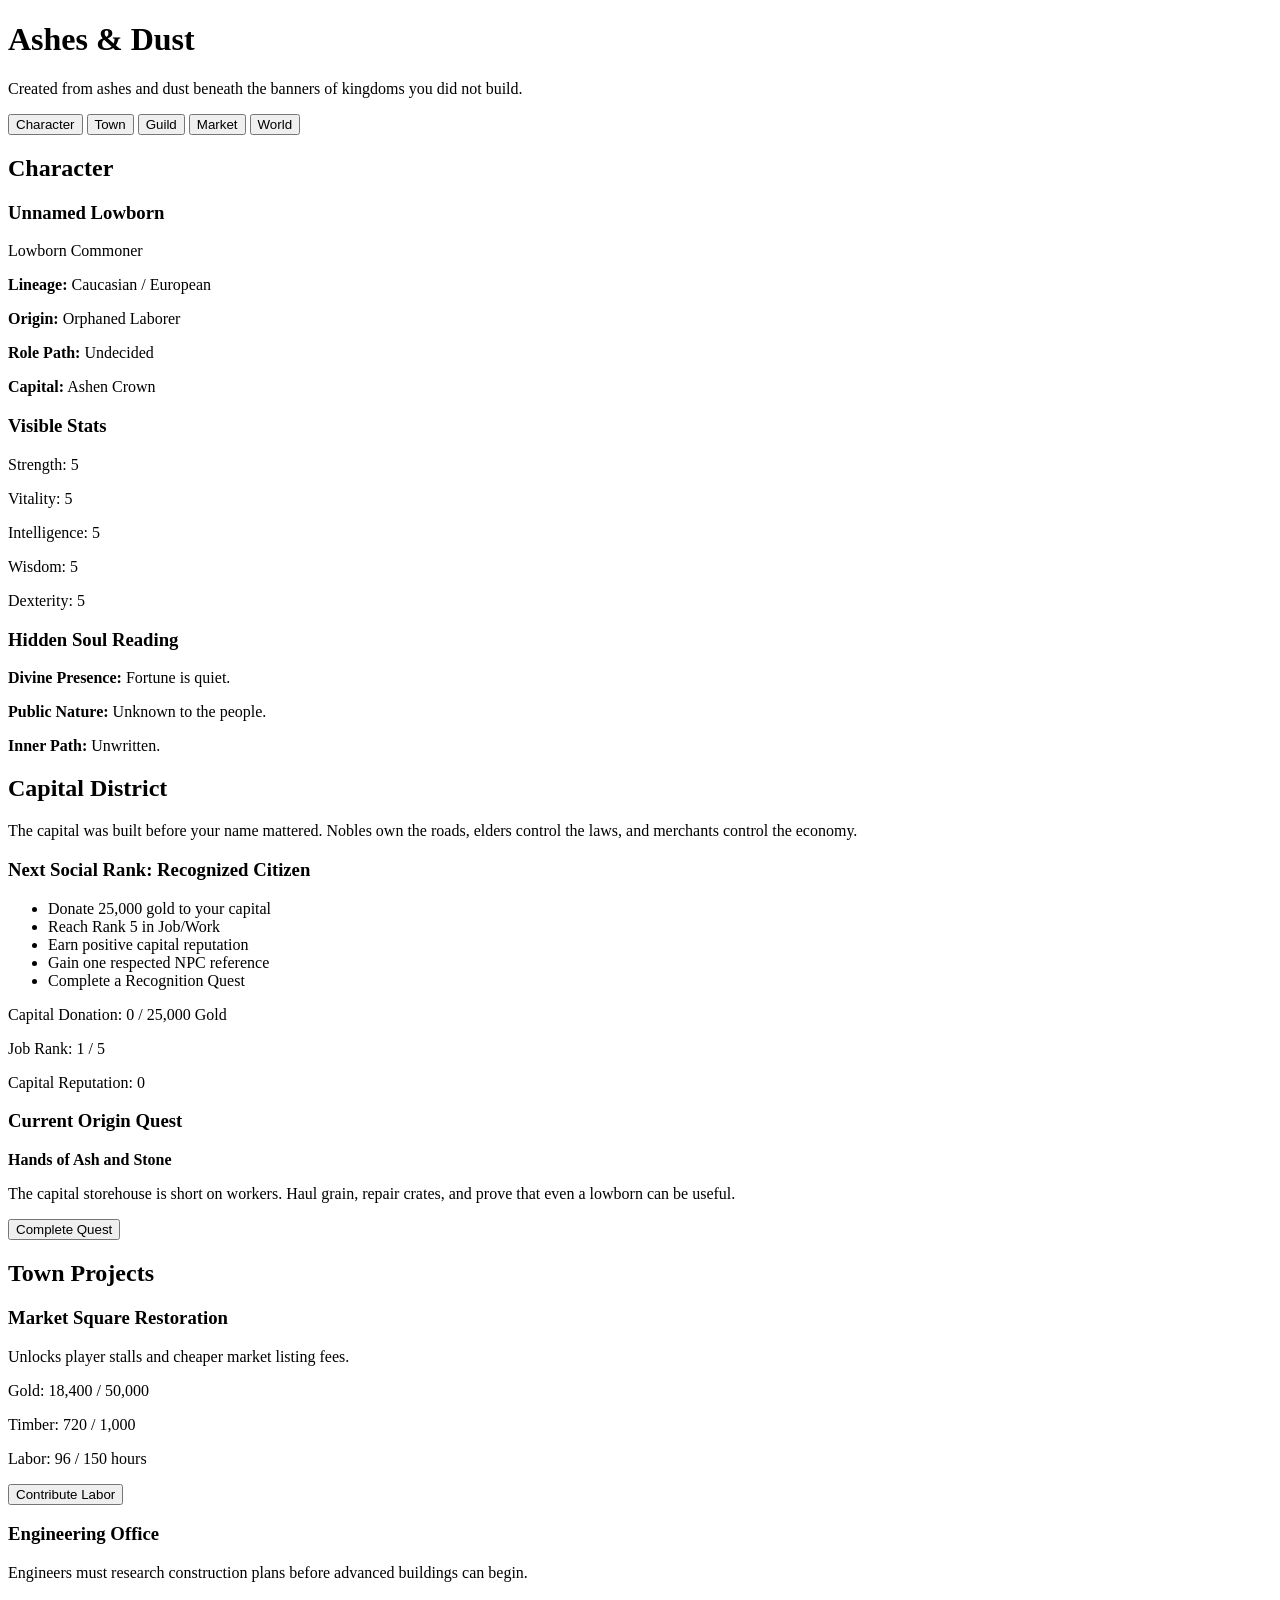
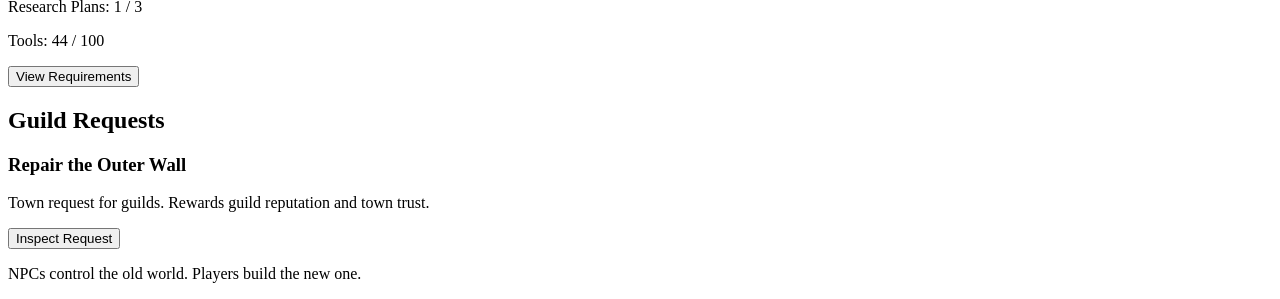
==== index.html @ 7cc159e8 "Add initial HTML structure for RPG game" ====
<!DOCTYPE html>
<html lang="en">
<head>
  <meta charset="UTF-8" />
  <meta name="viewport" content="width=device-width, initial-scale=1.0" />
  <title>Ashes & Dust RPG</title>
  <link rel="stylesheet" href="css/style.css" />
</head>
<body>
  <header class="top-bar">
    <div>
      <h1>Ashes & Dust</h1>
      <p>Created from ashes and dust beneath the banners of kingdoms you did not build.</p>
    </div>

    <nav>
      <button>Character</button>
      <button>Town</button>
      <button>Guild</button>
      <button>Market</button>
      <button>World</button>
    </nav>
  </header>

  <main class="game-layout">
    <section class="panel character-panel">
      <h2>Character</h2>

      <div class="character-name">
        <h3 id="playerName">Unnamed Lowborn</h3>
        <p id="playerTitle">Lowborn Commoner</p>
      </div>

      <div class="info-grid">
        <p><strong>Lineage:</strong> <span id="lineage">Caucasian / European</span></p>
        <p><strong>Origin:</strong> <span id="origin">Orphaned Laborer</span></p>
        <p><strong>Role Path:</strong> <span id="rolePath">Undecided</span></p>
        <p><strong>Capital:</strong> <span id="capital">Ashen Crown</span></p>
      </div>

      <h3>Visible Stats</h3>
      <div class="stats-grid">
        <p>Strength: <span id="strength">5</span></p>
        <p>Vitality: <span id="vitality">5</span></p>
        <p>Intelligence: <span id="intelligence">5</span></p>
        <p>Wisdom: <span id="wisdom">5</span></p>
        <p>Dexterity: <span id="dexterity">5</span></p>
      </div>

      <h3>Hidden Soul Reading</h3>
      <div class="soul-reading">
        <p><strong>Divine Presence:</strong> Fortune is quiet.</p>
        <p><strong>Public Nature:</strong> Unknown to the people.</p>
        <p><strong>Inner Path:</strong> Unwritten.</p>
      </div>
    </section>

    <section class="panel main-panel">
      <h2>Capital District</h2>
      <p>
        The capital was built before your name mattered. Nobles own the roads,
        elders control the laws, and merchants control the economy.
      </p>

      <div class="rank-card">
        <h3>Next Social Rank: Recognized Citizen</h3>
        <ul>
          <li>Donate 25,000 gold to your capital</li>
          <li>Reach Rank 5 in Job/Work</li>
          <li>Earn positive capital reputation</li>
          <li>Gain one respected NPC reference</li>
          <li>Complete a Recognition Quest</li>
        </ul>

        <div class="progress-box">
          <p>Capital Donation: <span id="donation">0</span> / 25,000 Gold</p>
          <p>Job Rank: <span id="jobRank">1</span> / 5</p>
          <p>Capital Reputation: <span id="capitalRep">0</span></p>
        </div>
      </div>

      <div class="quest-card">
        <h3>Current Origin Quest</h3>
        <p><strong id="questName">Hands of Ash and Stone</strong></p>
        <p>
          The capital storehouse is short on workers. Haul grain, repair crates,
          and prove that even a lowborn can be useful.
        </p>

        <button id="completeQuestBtn">Complete Quest</button>
      </div>
    </section>

    <aside class="panel side-panel">
      <h2>Town Projects</h2>

      <div class="project-card">
        <h3>Market Square Restoration</h3>
        <p>Unlocks player stalls and cheaper market listing fees.</p>
        <p>Gold: 18,400 / 50,000</p>
        <p>Timber: 720 / 1,000</p>
        <p>Labor: 96 / 150 hours</p>
        <button>Contribute Labor</button>
      </div>

      <div class="project-card">
        <h3>Engineering Office</h3>
        <p>Engineers must research construction plans before advanced buildings can begin.</p>
        <p>Research Plans: 1 / 3</p>
        <p>Tools: 44 / 100</p>
        <button>View Requirements</button>
      </div>

      <h2>Guild Requests</h2>

      <div class="request-card">
        <h3>Repair the Outer Wall</h3>
        <p>Town request for guilds. Rewards guild reputation and town trust.</p>
        <button>Inspect Request</button>
      </div>
    </aside>
  </main>

  <footer>
    <p>NPCs control the old world. Players build the new one.</p>
  </footer>

  <script src="js/app.js"></script>
</body>
</html>
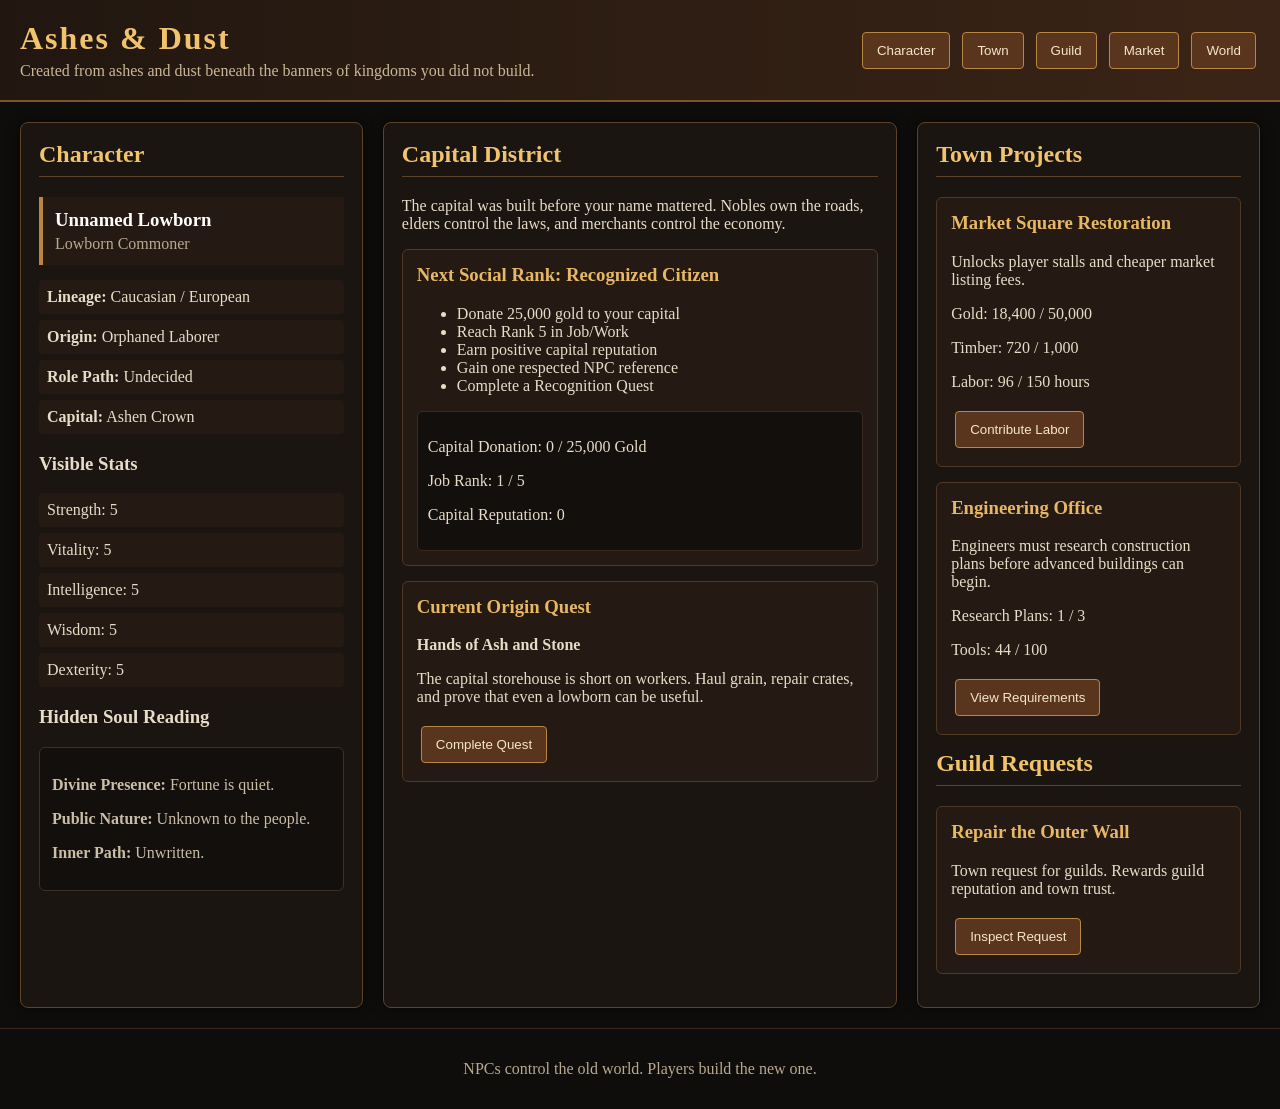
==== commit 86c5803f: "Update index.html" ====
--- a/index.html
+++ b/index.html
@@ -79,16 +79,18 @@
         </div>
       </div>
 
-      <div class="quest-card">
-        <h3>Current Origin Quest</h3>
-        <p><strong id="questName">Hands of Ash and Stone</strong></p>
-        <p>
-          The capital storehouse is short on workers. Haul grain, repair crates,
-          and prove that even a lowborn can be useful.
-        </p>
+<div class="quest-card">
+  <h3>Current Origin Quest</h3>
+  <p><strong id="questName">Hands of Ash and Stone</strong></p>
 
-        <button id="completeQuestBtn">Complete Quest</button>
-      </div>
+  <p>
+    The capital storehouse is short on workers. Haul grain, repair crates,
+    and prove that even a lowborn can be useful.
+  </p>
+
+  <button id="completeQuestBtn">Complete Quest</button>
+  <div id="gameMessage" class="game-message hidden"></div>
+</div>
     </section>
 
     <aside class="panel side-panel">
--- a/css/style.css
+++ b/css/style.css
@@ -0,0 +1,153 @@
+* {
+  box-sizing: border-box;
+}
+
+body {
+  margin: 0;
+  font-family: Georgia, "Times New Roman", serif;
+  background: #0f0d0b;
+  color: #e8dcc8;
+}
+
+.top-bar {
+  background: linear-gradient(90deg, #211710, #3a2416);
+  border-bottom: 2px solid #7a5530;
+  padding: 20px;
+  display: flex;
+  justify-content: space-between;
+  gap: 20px;
+  align-items: center;
+}
+
+.top-bar h1 {
+  margin: 0;
+  color: #f1c36d;
+  letter-spacing: 2px;
+}
+
+.top-bar p {
+  margin: 5px 0 0;
+  color: #c9b797;
+}
+
+nav button,
+button {
+  background: #5a351e;
+  color: #f5e6c8;
+  border: 1px solid #b88746;
+  padding: 10px 14px;
+  margin: 4px;
+  cursor: pointer;
+  border-radius: 4px;
+}
+
+nav button:hover,
+button:hover {
+  background: #7a4727;
+}
+
+.game-layout {
+  display: grid;
+  grid-template-columns: 1fr 1.5fr 1fr;
+  gap: 20px;
+  padding: 20px;
+}
+
+.panel {
+  background: #1a1511;
+  border: 1px solid #5c4329;
+  border-radius: 8px;
+  padding: 18px;
+  box-shadow: 0 0 12px rgba(0, 0, 0, 0.6);
+}
+
+.panel h2 {
+  color: #f1c36d;
+  border-bottom: 1px solid #5c4329;
+  padding-bottom: 8px;
+  margin-top: 0;
+}
+
+.character-name {
+  background: #241a13;
+  padding: 12px;
+  border-left: 4px solid #b88746;
+  margin-bottom: 15px;
+}
+
+.character-name h3 {
+  margin: 0;
+  color: #ffffff;
+}
+
+.character-name p {
+  margin: 4px 0 0;
+  color: #b9a98f;
+}
+
+.info-grid,
+.stats-grid {
+  display: grid;
+  grid-template-columns: 1fr;
+  gap: 6px;
+}
+
+.stats-grid p,
+.info-grid p {
+  background: #241a13;
+  padding: 8px;
+  border-radius: 4px;
+  margin: 0;
+}
+
+.soul-reading {
+  background: #120f0d;
+  border: 1px solid #3e3024;
+  padding: 12px;
+  border-radius: 6px;
+  color: #cbbda7;
+}
+
+.rank-card,
+.quest-card,
+.project-card,
+.request-card {
+  background: #241a13;
+  border: 1px solid #4f3824;
+  padding: 14px;
+  margin-bottom: 15px;
+  border-radius: 6px;
+}
+
+.rank-card h3,
+.quest-card h3,
+.project-card h3,
+.request-card h3 {
+  color: #e6b764;
+  margin-top: 0;
+}
+
+.progress-box {
+  background: #120f0d;
+  padding: 10px;
+  border-radius: 5px;
+  border: 1px solid #3a2a1e;
+}
+
+footer {
+  text-align: center;
+  padding: 15px;
+  color: #b9a98f;
+  border-top: 1px solid #3a2a1e;
+}
+
+@media (max-width: 1000px) {
+  .game-layout {
+    grid-template-columns: 1fr;
+  }
+
+  .top-bar {
+    flex-direction: column;
+    align-items: flex-start;
+  }
+}
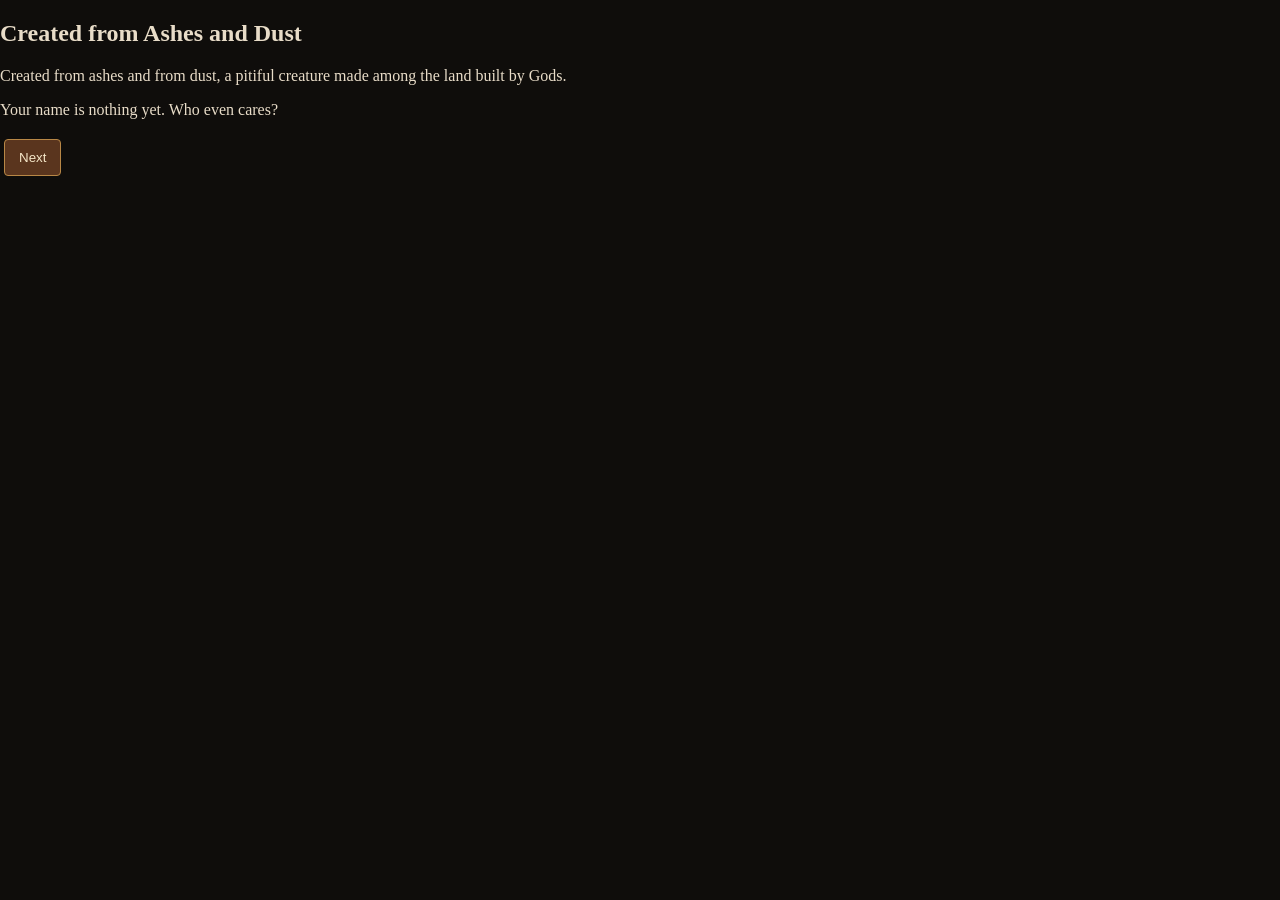
==== commit 71c189cc: "Update title and restructure character creation page" ====
--- a/index.html
+++ b/index.html
@@ -3,129 +3,31 @@
 <head>
   <meta charset="UTF-8" />
   <meta name="viewport" content="width=device-width, initial-scale=1.0" />
-  <title>Ashes & Dust RPG</title>
+  <title>Ashes & Dust - Character Creation</title>
   <link rel="stylesheet" href="css/style.css" />
 </head>
 <body>
-  <header class="top-bar">
-    <div>
-      <h1>Ashes & Dust</h1>
-      <p>Created from ashes and dust beneath the banners of kingdoms you did not build.</p>
-    </div>
+  <main class="creation-page">
+    <section class="creation-card">
+      <h1 id="screenTitle">Created from Ashes and Dust</h1>
 
-    <nav>
-      <button>Character</button>
-      <button>Town</button>
-      <button>Guild</button>
-      <button>Market</button>
-      <button>World</button>
-    </nav>
-  </header>
-
-  <main class="game-layout">
-    <section class="panel character-panel">
-      <h2>Character</h2>
-
-      <div class="character-name">
-        <h3 id="playerName">Unnamed Lowborn</h3>
-        <p id="playerTitle">Lowborn Commoner</p>
+      <div id="storyText" class="story-text">
+        <p>
+          Created from ashes and from dust, a pitiful creature made among the land built by Gods.
+        </p>
+        <p>
+          Your name is nothing yet. Who even cares?
+        </p>
       </div>
 
-      <div class="info-grid">
-        <p><strong>Lineage:</strong> <span id="lineage">Caucasian / European</span></p>
-        <p><strong>Origin:</strong> <span id="origin">Orphaned Laborer</span></p>
-        <p><strong>Role Path:</strong> <span id="rolePath">Undecided</span></p>
-        <p><strong>Capital:</strong> <span id="capital">Ashen Crown</span></p>
-      </div>
+      <div id="creationForm" class="creation-form hidden"></div>
 
-      <h3>Visible Stats</h3>
-      <div class="stats-grid">
-        <p>Strength: <span id="strength">5</span></p>
-        <p>Vitality: <span id="vitality">5</span></p>
-        <p>Intelligence: <span id="intelligence">5</span></p>
-        <p>Wisdom: <span id="wisdom">5</span></p>
-        <p>Dexterity: <span id="dexterity">5</span></p>
-      </div>
-
-      <h3>Hidden Soul Reading</h3>
-      <div class="soul-reading">
-        <p><strong>Divine Presence:</strong> Fortune is quiet.</p>
-        <p><strong>Public Nature:</strong> Unknown to the people.</p>
-        <p><strong>Inner Path:</strong> Unwritten.</p>
+      <div class="button-row">
+        <button id="backBtn" class="hidden">Back</button>
+        <button id="nextBtn">Next</button>
       </div>
     </section>
-
-    <section class="panel main-panel">
-      <h2>Capital District</h2>
-      <p>
-        The capital was built before your name mattered. Nobles own the roads,
-        elders control the laws, and merchants control the economy.
-      </p>
-
-      <div class="rank-card">
-        <h3>Next Social Rank: Recognized Citizen</h3>
-        <ul>
-          <li>Donate 25,000 gold to your capital</li>
-          <li>Reach Rank 5 in Job/Work</li>
-          <li>Earn positive capital reputation</li>
-          <li>Gain one respected NPC reference</li>
-          <li>Complete a Recognition Quest</li>
-        </ul>
-
-        <div class="progress-box">
-          <p>Capital Donation: <span id="donation">0</span> / 25,000 Gold</p>
-          <p>Job Rank: <span id="jobRank">1</span> / 5</p>
-          <p>Capital Reputation: <span id="capitalRep">0</span></p>
-        </div>
-      </div>
-
-<div class="quest-card">
-  <h3>Current Origin Quest</h3>
-  <p><strong id="questName">Hands of Ash and Stone</strong></p>
-
-  <p>
-    The capital storehouse is short on workers. Haul grain, repair crates,
-    and prove that even a lowborn can be useful.
-  </p>
-
-  <button id="completeQuestBtn">Complete Quest</button>
-  <div id="gameMessage" class="game-message hidden"></div>
-</div>
-    </section>
-
-    <aside class="panel side-panel">
-      <h2>Town Projects</h2>
-
-      <div class="project-card">
-        <h3>Market Square Restoration</h3>
-        <p>Unlocks player stalls and cheaper market listing fees.</p>
-        <p>Gold: 18,400 / 50,000</p>
-        <p>Timber: 720 / 1,000</p>
-        <p>Labor: 96 / 150 hours</p>
-        <button>Contribute Labor</button>
-      </div>
-
-      <div class="project-card">
-        <h3>Engineering Office</h3>
-        <p>Engineers must research construction plans before advanced buildings can begin.</p>
-        <p>Research Plans: 1 / 3</p>
-        <p>Tools: 44 / 100</p>
-        <button>View Requirements</button>
-      </div>
-
-      <h2>Guild Requests</h2>
-
-      <div class="request-card">
-        <h3>Repair the Outer Wall</h3>
-        <p>Town request for guilds. Rewards guild reputation and town trust.</p>
-        <button>Inspect Request</button>
-      </div>
-    </aside>
   </main>
-
-  <footer>
-    <p>NPCs control the old world. Players build the new one.</p>
-  </footer>
 
   <script src="js/app.js"></script>
 </body>
--- a/css/style.css
+++ b/css/style.css
@@ -151,3 +151,15 @@
     align-items: flex-start;
   }
 }
+.game-message {
+  background: #120f0d;
+  border: 1px solid #b88746;
+  color: #f5e6c8;
+  padding: 12px;
+  margin-top: 12px;
+  border-radius: 6px;
+}
+
+.hidden {
+  display: none;
+}
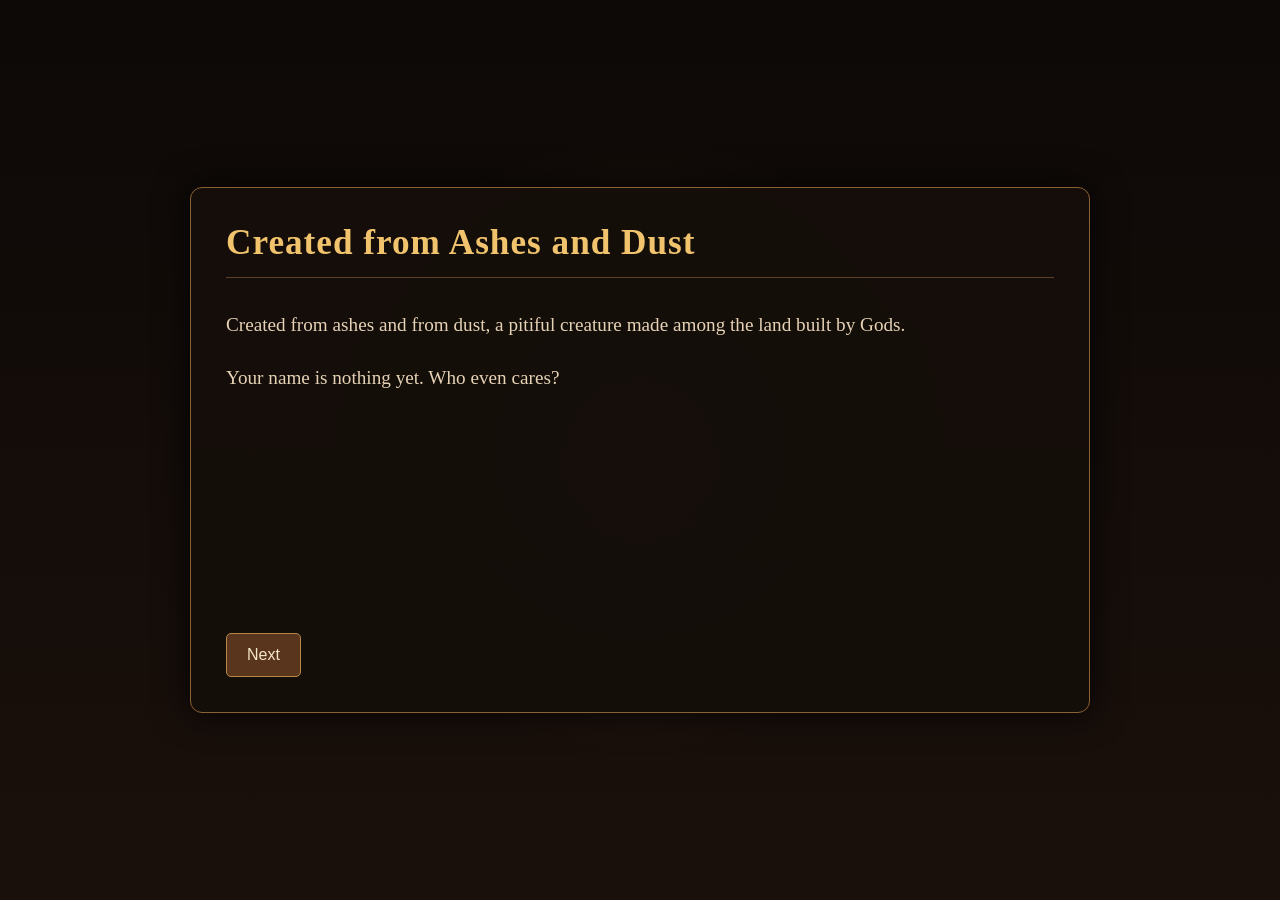
==== commit 9f2c2233: "Update body tag and add background divs" ====
--- a/index.html
+++ b/index.html
@@ -6,7 +6,11 @@
   <title>Ashes & Dust - Character Creation</title>
   <link rel="stylesheet" href="css/style.css" />
 </head>
-<body>
+<body class="creation-theme step-0">
+  <div class="bg-dragon-overlay"></div>
+  <div class="bg-gold-eyes"></div>
+  <div class="bg-vignette"></div>
+
   <main class="creation-page">
     <section class="creation-card">
       <h1 id="screenTitle">Created from Ashes and Dust</h1>
--- a/css/style.css
+++ b/css/style.css
@@ -5,10 +5,144 @@
 body {
   margin: 0;
   font-family: Georgia, "Times New Roman", serif;
-  background: #0f0d0b;
-  color: #e8dcc8;
-}
-
+  background:
+    radial-gradient(circle at center, rgba(120, 72, 35, 0.25), transparent 40%),
+    linear-gradient(180deg, #0d0907, #1a100b);
+  color: #eadcc4;
+  min-height: 100vh;
+}
+
+.creation-page {
+  min-height: 100vh;
+  display: flex;
+  align-items: center;
+  justify-content: center;
+  padding: 30px;
+}
+
+.creation-card {
+  width: 100%;
+  max-width: 900px;
+  min-height: 520px;
+  background: rgba(20, 14, 10, 0.96);
+  border: 1px solid #8a6035;
+  border-radius: 12px;
+  padding: 35px;
+  box-shadow: 0 0 35px rgba(0, 0, 0, 0.8);
+}
+
+.creation-card h1 {
+  margin-top: 0;
+  color: #f1c36d;
+  font-size: 2.2rem;
+  letter-spacing: 1px;
+  border-bottom: 1px solid #5c4329;
+  padding-bottom: 14px;
+}
+
+.story-text {
+  font-size: 1.2rem;
+  line-height: 1.8;
+  color: #e6d2b5;
+  min-height: 300px;
+}
+
+.story-text p {
+  margin-bottom: 18px;
+}
+
+.creation-form {
+  min-height: 300px;
+}
+
+.form-group {
+  margin-bottom: 18px;
+}
+
+.form-group label {
+  display: block;
+  color: #f1c36d;
+  margin-bottom: 6px;
+  font-weight: bold;
+}
+
+input,
+select {
+  width: 100%;
+  padding: 12px;
+  background: #120e0b;
+  color: #f5e6c8;
+  border: 1px solid #7a5530;
+  border-radius: 5px;
+  font-size: 1rem;
+}
+
+.choice-grid {
+  display: grid;
+  grid-template-columns: repeat(auto-fit, minmax(160px, 1fr));
+  gap: 12px;
+}
+
+.choice-card {
+  background: #241a13;
+  border: 1px solid #5c4329;
+  padding: 14px;
+  border-radius: 8px;
+  cursor: pointer;
+}
+
+.choice-card:hover {
+  border-color: #f1c36d;
+  background: #302116;
+}
+
+.choice-card.selected {
+  border-color: #f1c36d;
+  background: #3a2617;
+}
+
+.choice-card h3 {
+  margin: 0 0 8px;
+  color: #f1c36d;
+}
+
+.choice-card p {
+  margin: 0;
+  color: #c9b797;
+  font-size: 0.95rem;
+}
+
+.button-row {
+  display: flex;
+  justify-content: space-between;
+  margin-top: 25px;
+}
+
+button {
+  background: #5a351e;
+  color: #f5e6c8;
+  border: 1px solid #b88746;
+  padding: 12px 20px;
+  cursor: pointer;
+  border-radius: 5px;
+  font-size: 1rem;
+}
+
+button:hover {
+  background: #7a4727;
+}
+
+.hidden {
+  display: none;
+}
+
+.summary-box {
+  background: #120e0b;
+  border: 1px solid #5c4329;
+  padding: 18px;
+  border-radius: 8px;
+  line-height: 1.7;
+}
 .top-bar {
   background: linear-gradient(90deg, #211710, #3a2416);
   border-bottom: 2px solid #7a5530;
@@ -30,8 +164,7 @@
   color: #c9b797;
 }
 
-nav button,
-button {
+nav button {
   background: #5a351e;
   color: #f5e6c8;
   border: 1px solid #b88746;
@@ -41,11 +174,6 @@
   border-radius: 4px;
 }
 
-nav button:hover,
-button:hover {
-  background: #7a4727;
-}
-
 .game-layout {
   display: grid;
   grid-template-columns: 1fr 1.5fr 1fr;
@@ -98,14 +226,6 @@
   padding: 8px;
   border-radius: 4px;
   margin: 0;
-}
-
-.soul-reading {
-  background: #120f0d;
-  border: 1px solid #3e3024;
-  padding: 12px;
-  border-radius: 6px;
-  color: #cbbda7;
 }
 
 .rank-card,
@@ -127,20 +247,6 @@
   margin-top: 0;
 }
 
-.progress-box {
-  background: #120f0d;
-  padding: 10px;
-  border-radius: 5px;
-  border: 1px solid #3a2a1e;
-}
-
-footer {
-  text-align: center;
-  padding: 15px;
-  color: #b9a98f;
-  border-top: 1px solid #3a2a1e;
-}
-
 @media (max-width: 1000px) {
   .game-layout {
     grid-template-columns: 1fr;
@@ -151,15 +257,122 @@
     align-items: flex-start;
   }
 }
-.game-message {
-  background: #120f0d;
-  border: 1px solid #b88746;
-  color: #f5e6c8;
+.danger-card {
+  background: #241111;
+  border: 1px solid #8a2f2f;
+  padding: 14px;
+  margin-bottom: 15px;
+  border-radius: 6px;
+}
+
+.danger-card h3 {
+  color: #ff8b8b;
+  margin-top: 0;
+}
+
+.danger-button {
+  background: #6b1f1f;
+  border: 1px solid #d15a5a;
+  color: #ffe5e5;
+  margin-top: 12px;
+}
+
+.danger-button:hover {
+  background: #8a2a2a;
+}
+
+.danger-button:disabled {
+  opacity: 0.45;
+  cursor: not-allowed;
+  background: #2b1a1a;
+  border-color: #5a3333;
+}
+.journal-layout {
+  display: grid;
+  grid-template-columns: 1fr 1.5fr;
+  gap: 20px;
+  padding: 20px;
+}
+
+.journal-list-panel h2 {
+  margin-top: 20px;
+}
+
+.journal-list-panel h2:first-child {
+  margin-top: 0;
+}
+
+.quest-list {
+  display: grid;
+  gap: 10px;
+  margin-bottom: 20px;
+}
+
+.journal-quest-card {
+  background: #241a13;
+  border: 1px solid #5c4329;
   padding: 12px;
-  margin-top: 12px;
   border-radius: 6px;
-}
-
-.hidden {
-  display: none;
-}
+  cursor: pointer;
+}
+
+.journal-quest-card:hover {
+  border-color: #f1c36d;
+  background: #302116;
+}
+
+.journal-quest-card.active {
+  border-left: 4px solid #e6b764;
+}
+
+.journal-quest-card.completed {
+  border-left: 4px solid #6fbf73;
+  opacity: 0.9;
+}
+
+.journal-quest-card h3 {
+  margin: 0 0 6px;
+  color: #f1c36d;
+}
+
+.journal-quest-card p {
+  margin: 0;
+  color: #c9b797;
+}
+
+.quest-detail-box {
+  background: #120e0b;
+  border: 1px solid #5c4329;
+  padding: 18px;
+  border-radius: 8px;
+  line-height: 1.7;
+}
+
+.quest-detail-box h3 {
+  color: #f1c36d;
+  margin-top: 0;
+}
+
+.quest-status-active {
+  color: #e6b764;
+  font-weight: bold;
+}
+
+.quest-status-completed {
+  color: #6fbf73;
+  font-weight: bold;
+}
+
+.objective-box {
+  background: #241a13;
+  border-left: 4px solid #b88746;
+  padding: 12px;
+  margin: 12px 0;
+  border-radius: 4px;
+}
+
+@media (max-width: 900px) {
+  .journal-layout {
+    grid-template-columns: 1fr;
+  }
+}
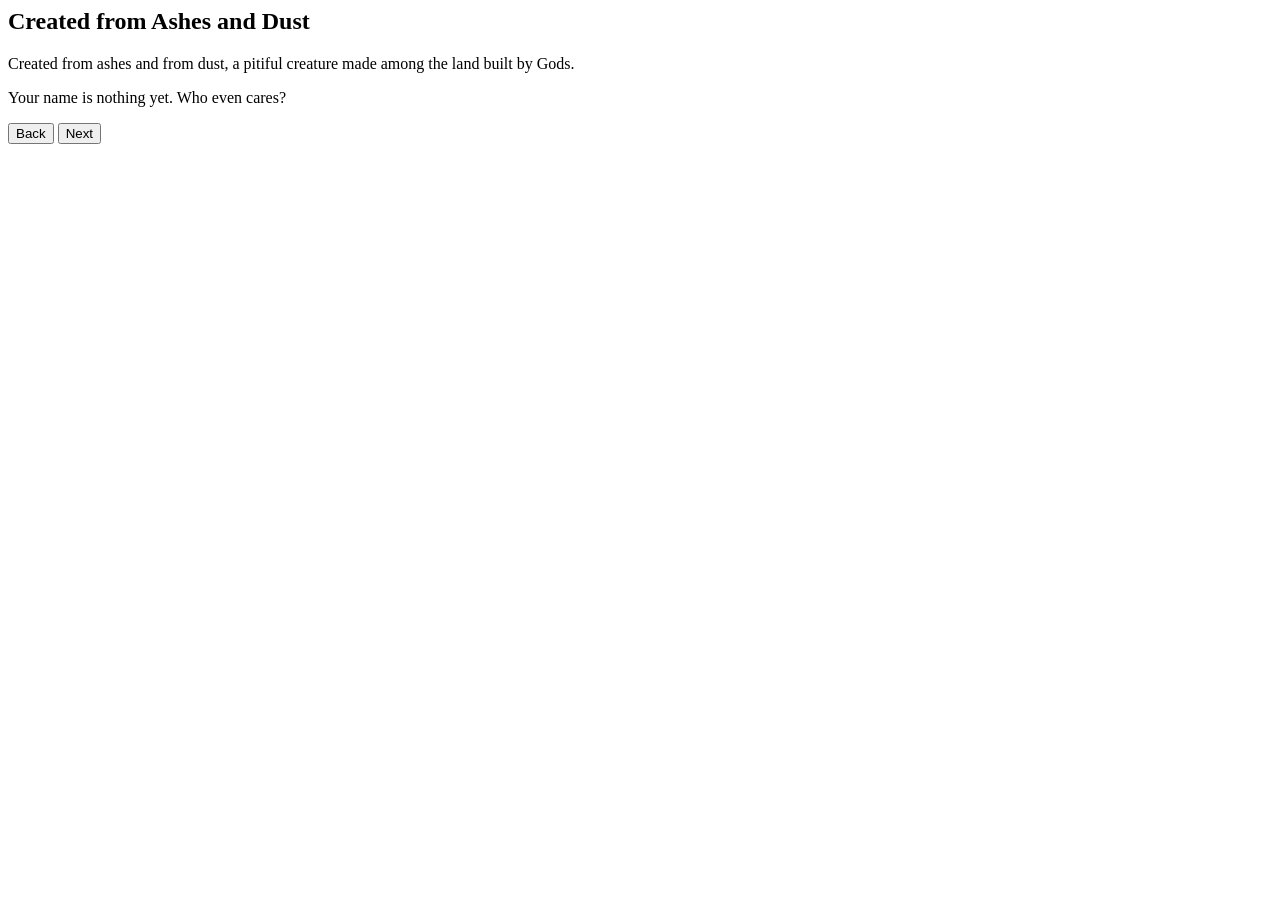
==== commit f54e9255: "Refactor character creation page structure" ====
--- a/index.html
+++ b/index.html
@@ -1,38 +1,52 @@
-<!DOCTYPE html>
-<html lang="en">
-<head>
-  <meta charset="UTF-8" />
-  <meta name="viewport" content="width=device-width, initial-scale=1.0" />
-  <title>Ashes & Dust - Character Creation</title>
-  <link rel="stylesheet" href="css/style.css" />
-</head>
 <body class="creation-theme step-0">
+  <!-- =========================
+       FULL PAGE BACKGROUND LAYERS
+       These layers create the dark dragon atmosphere behind the character creation card.
+       ========================= -->
   <div class="bg-dragon-overlay"></div>
   <div class="bg-gold-eyes"></div>
   <div class="bg-vignette"></div>
 
+  <!-- =========================
+       CHARACTER CREATION PAGE
+       This is the main opening screen where slides, forms, and choices appear.
+       ========================= -->
   <main class="creation-page">
     <section class="creation-card">
-      <h1 id="screenTitle">Created from Ashes and Dust</h1>
+      <!-- =========================
+           ORNATE CARD FRAME IMAGE
+           This is the fixed golden dragon card artwork.
+           It stays visible for every character creation slide.
+           File used: creation-card-frame.png
+           ========================= -->
+      <div class="creation-card-frame" aria-hidden="true"></div>
 
-      <div id="storyText" class="story-text">
-        <p>
-          Created from ashes and from dust, a pitiful creature made among the land built by Gods.
-        </p>
-        <p>
-          Your name is nothing yet. Who even cares?
-        </p>
-      </div>
+      <!-- =========================
+           CARD CONTENT LAYER
+           All changing story text, forms, choices, and buttons go inside here.
+           The image frame stays the same; only this content changes.
+           ========================= -->
+      <div class="creation-card-content">
+        <h1 id="screenTitle">Created from Ashes and Dust</h1>
 
-      <div id="creationForm" class="creation-form hidden"></div>
+        <div id="storyText" class="story-text">
+          <p>
+            Created from ashes and from dust, a pitiful creature made among the land built by Gods.
+          </p>
+          <p>
+            Your name is nothing yet. Who even cares?
+          </p>
+        </div>
 
-      <div class="button-row">
-        <button id="backBtn" class="hidden">Back</button>
-        <button id="nextBtn">Next</button>
+        <div id="creationForm" class="creation-form hidden"></div>
+
+        <div class="button-row">
+          <button id="backBtn" class="hidden">Back</button>
+          <button id="nextBtn">Next</button>
+        </div>
       </div>
     </section>
   </main>
 
   <script src="js/app.js"></script>
 </body>
-</html>
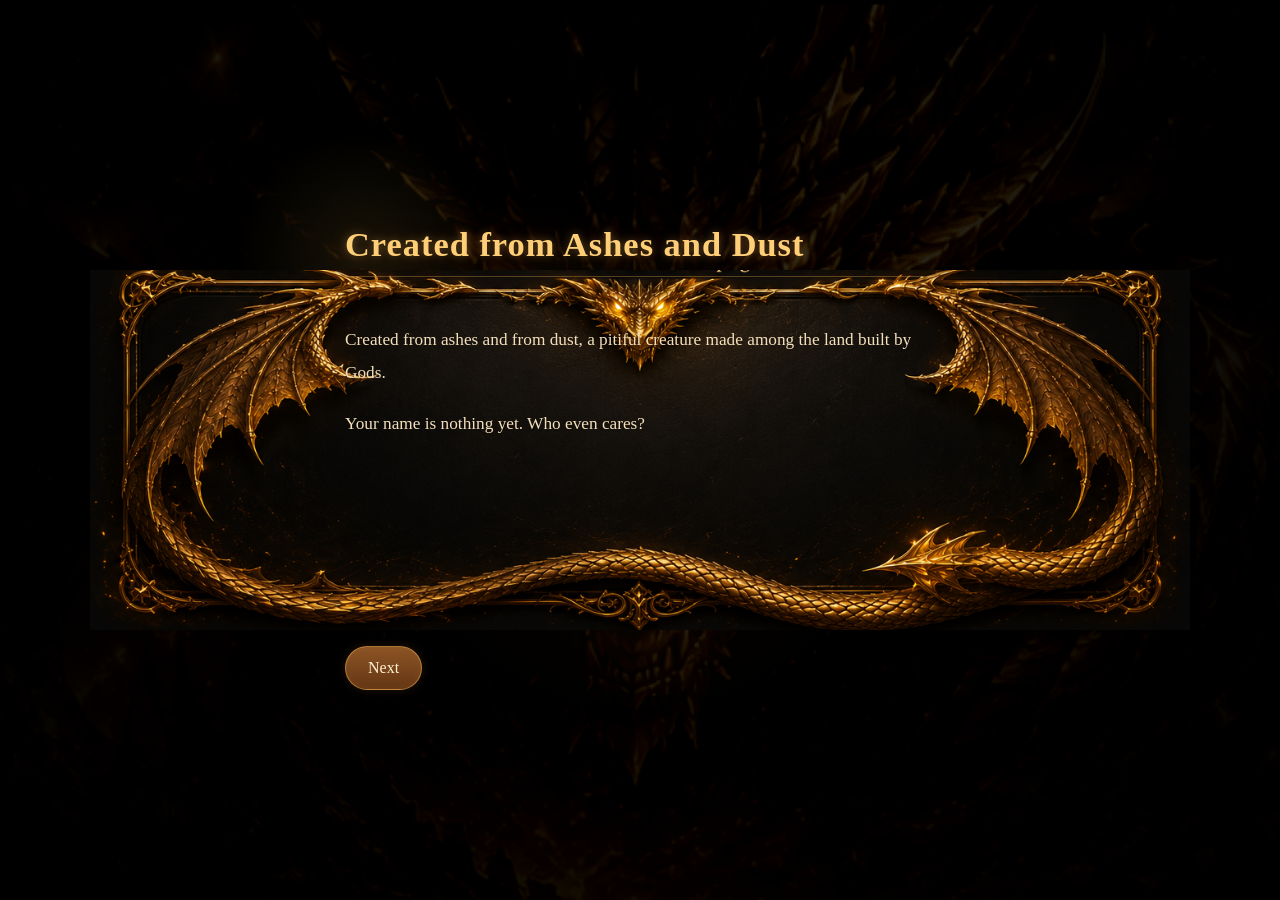
==== commit 0944a9e0: "Update index.html with character creation setup" ====
--- a/index.html
+++ b/index.html
@@ -1,7 +1,30 @@
+<!DOCTYPE html>
+<html lang="en">
+<head>
+  <!-- =========================
+       BASIC PAGE SETUP
+       Required for the browser to understand the page correctly.
+       ========================= -->
+  <meta charset="UTF-8" />
+  <meta name="viewport" content="width=device-width, initial-scale=1.0" />
+
+  <title>Ashes & Dust - Character Creation</title>
+
+  <!-- =========================
+       MAIN STYLESHEET
+       This is what loads your dragon background, ornate card frame,
+       buttons, layout, colors, and hidden class.
+
+       If this line is missing, the page becomes plain white.
+       ========================= -->
+  <link rel="stylesheet" href="css/style.css" />
+</head>
+
 <body class="creation-theme step-0">
   <!-- =========================
        FULL PAGE BACKGROUND LAYERS
        These layers create the dark dragon atmosphere behind the character creation card.
+       Controlled by css/style.css.
        ========================= -->
   <div class="bg-dragon-overlay"></div>
   <div class="bg-gold-eyes"></div>
@@ -17,7 +40,9 @@
            ORNATE CARD FRAME IMAGE
            This is the fixed golden dragon card artwork.
            It stays visible for every character creation slide.
-           File used: creation-card-frame.png
+
+           Required file in project root:
+           creation-card-frame.png
            ========================= -->
       <div class="creation-card-frame" aria-hidden="true"></div>
 
@@ -48,5 +73,11 @@
     </section>
   </main>
 
+  <!-- =========================
+       CHARACTER CREATION JAVASCRIPT
+       This controls the Next/Back buttons, character choices,
+       localStorage save, and redirect to home.html.
+       ========================= -->
   <script src="js/app.js"></script>
 </body>
+</html>
--- a/css/style.css
+++ b/css/style.css
@@ -0,0 +1,877 @@
+/* ============================================================
+   SHADOW DISTRICT RPG - MAIN STYLE SHEET
+   ============================================================
+
+   IMPORTANT IMAGE FILES USED BY CHARACTER CREATION:
+
+   1. dragon-background-wide.png
+      - Goes in the ROOT of the project
+      - Used as the full-page background for character creation
+
+   2. creation-card-frame.png
+      - Goes in the ROOT of the project
+      - Used as the ornate golden dragon character creation card
+
+   Folder path reminder:
+   style.css is inside the css folder.
+   That is why image paths use ../ to move up to the root folder.
+
+   Example:
+   css/style.css
+   ../dragon-background-wide.png
+
+   ============================================================ */
+
+
+/* ============================================================
+   GLOBAL RESET / BASE STYLES
+   These affect every page: index, home, journal, settings, etc.
+   ============================================================ */
+
+* {
+  box-sizing: border-box;
+}
+
+html {
+  min-height: 100%;
+}
+
+body {
+  margin: 0;
+  min-height: 100vh;
+  font-family: Georgia, "Times New Roman", serif;
+  color: #f7e8c5;
+  background: #070302;
+}
+
+button,
+input,
+select {
+  font-family: inherit;
+}
+
+.hidden {
+  display: none;
+}
+
+
+/* ============================================================
+   CHARACTER CREATION PAGE THEME
+   This section controls index.html only when body has:
+   class="creation-theme step-0"
+   ============================================================ */
+
+.creation-theme {
+  min-height: 100vh;
+  overflow-x: hidden;
+  position: relative;
+  background:
+    radial-gradient(circle at center, rgba(255, 183, 72, 0.08), transparent 32%),
+    linear-gradient(180deg, #020101 0%, #090402 45%, #120704 100%);
+}
+
+
+/* ============================================================
+   PAGE DRAGON BACKGROUND
+   This controls the full-screen dragon artwork behind the card.
+
+   File used:
+   dragon-background-wide.png
+
+   File location:
+   ROOT of the project
+
+   CSS path:
+   ../dragon-background-wide.png
+   ============================================================ */
+
+.bg-dragon-overlay {
+  position: fixed;
+  inset: 0;
+  z-index: 0;
+  background:
+    linear-gradient(
+      rgba(0, 0, 0, 0.28),
+      rgba(0, 0, 0, 0.62)
+    ),
+    url("../dragon-background-wide.png") center center / cover no-repeat;
+  opacity: 0.96;
+  filter: brightness(0.7) contrast(1.18) saturate(1.06);
+  transition: opacity 0.8s ease, filter 0.8s ease, transform 0.8s ease;
+}
+
+
+/* ============================================================
+   GOLDEN ATMOSPHERE GLOW
+   This adds warm golden light over the dragon background.
+   It is not an image. It is pure CSS lighting.
+   ============================================================ */
+
+.bg-gold-eyes {
+  position: fixed;
+  inset: 0;
+  z-index: 1;
+  pointer-events: none;
+  background:
+    radial-gradient(circle at 28% 28%, rgba(255, 206, 80, 0.18), transparent 11%),
+    radial-gradient(circle at 38% 42%, rgba(255, 166, 38, 0.08), transparent 20%),
+    radial-gradient(circle at center, rgba(255, 195, 81, 0.06), transparent 34%);
+  mix-blend-mode: screen;
+  animation: goldenBreath 4.5s ease-in-out infinite;
+}
+
+
+/* ============================================================
+   DARK VIGNETTE
+   This darkens the screen edges so the card stays readable.
+   ============================================================ */
+
+.bg-vignette {
+  position: fixed;
+  inset: 0;
+  z-index: 2;
+  pointer-events: none;
+  background:
+    radial-gradient(circle at center, rgba(0, 0, 0, 0.2) 0%, rgba(0, 0, 0, 0.38) 34%, rgba(0, 0, 0, 0.66) 72%, rgba(0, 0, 0, 0.92) 100%),
+    linear-gradient(90deg, rgba(0, 0, 0, 0.35), transparent 24%, transparent 76%, rgba(0, 0, 0, 0.35));
+}
+
+
+/* ============================================================
+   GOLDEN BREATH ANIMATION
+   This makes the golden glow subtly pulse.
+   ============================================================ */
+
+@keyframes goldenBreath {
+  0%,
+  100% {
+    opacity: 0.58;
+  }
+
+  50% {
+    opacity: 0.95;
+  }
+}
+
+
+/* ============================================================
+   CHARACTER CREATION MAIN PAGE LAYOUT
+   This centers the ornate card on the screen.
+   ============================================================ */
+
+.creation-page {
+  min-height: 100vh;
+  display: flex;
+  align-items: center;
+  justify-content: center;
+  padding: 42px;
+  position: relative;
+  z-index: 5;
+}
+
+
+/* ============================================================
+   CREATION CARD WRAPPER
+   This is no longer a plain colored box.
+
+   It now holds:
+   1. creation-card-frame.png as the visual frame
+   2. live HTML text/forms/buttons on top of the frame
+
+   The frame does not change between slides.
+   Only the content changes.
+   ============================================================ */
+
+.creation-card {
+  width: 100%;
+  max-width: 1100px;
+  min-height: 720px;
+  position: relative;
+  display: flex;
+  align-items: stretch;
+  justify-content: center;
+}
+
+
+/* ============================================================
+   ORNATE CARD FRAME IMAGE
+   This displays the exact golden dragon card frame.
+
+   File used:
+   creation-card-frame.png
+
+   File location:
+   ROOT of the project
+
+   CSS path:
+   ../creation-card-frame.png
+
+   Important:
+   This is only visual. It does not block clicks.
+   ============================================================ */
+
+.creation-card-frame {
+  position: absolute;
+  inset: 0;
+  z-index: 1;
+  background: url("../creation-card-frame.png") center center / contain no-repeat;
+  pointer-events: none;
+}
+
+
+/* ============================================================
+   CARD CONTENT AREA
+   This is the safe text/form/button zone inside the ornate card.
+
+   Adjust this section if:
+   - text is too high
+   - text is too low
+   - text is too far left
+   - text is too far right
+   - buttons are too close to the tail
+   ============================================================ */
+
+.creation-card-content {
+  position: relative;
+  z-index: 5;
+  width: 100%;
+  max-width: 780px;
+  min-height: 720px;
+
+  /* Text placement inside the card frame */
+  padding-top: 135px;
+  padding-right: 95px;
+  padding-bottom: 120px;
+  padding-left: 95px;
+
+  display: flex;
+  flex-direction: column;
+  justify-content: flex-start;
+}
+
+
+/* ============================================================
+   CREATION TITLE
+   This is the changing title inside the ornate card.
+
+   Examples:
+   Created from Ashes and Dust
+   Born Beneath Foreign Banners
+   Choose Your Lineage
+   ============================================================ */
+
+.creation-card-content h1 {
+  margin-top: 0;
+  margin-bottom: 18px;
+  padding-bottom: 12px;
+  font-size: 2.15rem;
+  color: #ffcf78;
+  border-bottom: 1px solid rgba(255, 186, 86, 0.3);
+  text-shadow:
+    0 0 8px rgba(255, 191, 90, 0.34),
+    0 0 22px rgba(255, 145, 36, 0.18);
+  letter-spacing: 1px;
+}
+
+
+/* ============================================================
+   CARD TEXT / FORM AREA
+   This controls the main content body inside the ornate card.
+
+   This affects:
+   - story slide paragraphs
+   - name input
+   - lineage cards
+   - ethnicity cards
+   - gender cards
+   - origin cards
+   - final summary box
+   ============================================================ */
+
+.story-text,
+.creation-form {
+  min-height: 320px;
+  color: #f3dfbb;
+  line-height: 1.9;
+  font-size: 1.08rem;
+  padding-top: 12px;
+  padding-bottom: 24px;
+  flex: 1;
+}
+
+.story-text p {
+  margin-bottom: 18px;
+}
+
+
+/* ============================================================
+   FORM GROUPS
+   Used for name input and future creation form fields.
+   ============================================================ */
+
+.form-group {
+  margin-bottom: 18px;
+}
+
+.form-group label {
+  display: block;
+  margin-bottom: 8px;
+  color: #ffcc74;
+  font-weight: bold;
+}
+
+
+/* ============================================================
+   INPUTS / SELECT BOXES
+   Used for character name and future dropdowns.
+   ============================================================ */
+
+input,
+select {
+  width: 100%;
+  padding: 13px;
+  border-radius: 8px;
+  border: 1px solid rgba(255, 170, 65, 0.42);
+  background: rgba(10, 5, 3, 0.92);
+  color: #f8e6c1;
+  font-size: 1rem;
+  outline: none;
+}
+
+input:focus,
+select:focus {
+  border-color: #ffcc74;
+  box-shadow:
+    0 0 10px rgba(255, 190, 90, 0.22),
+    0 0 24px rgba(255, 140, 40, 0.12);
+}
+
+
+/* ============================================================
+   CHOICE CARD GRID
+   Used for lineage, ethnicity, gender, and origin choices.
+   ============================================================ */
+
+.choice-grid {
+  display: grid;
+  grid-template-columns: repeat(auto-fit, minmax(190px, 1fr));
+  gap: 14px;
+}
+
+
+/* ============================================================
+   CHOICE CARDS
+   Individual clickable selection boxes.
+   ============================================================ */
+
+.choice-card {
+  background: rgba(22, 11, 6, 0.9);
+  border: 1px solid rgba(255, 173, 72, 0.26);
+  padding: 14px;
+  border-radius: 10px;
+  cursor: pointer;
+  transition: all 0.25s ease;
+}
+
+.choice-card:hover {
+  transform: translateY(-2px);
+  border-color: rgba(255, 210, 110, 0.62);
+  box-shadow:
+    0 0 14px rgba(255, 170, 70, 0.16),
+    0 0 30px rgba(255, 120, 30, 0.09);
+  background: rgba(36, 17, 8, 0.96);
+}
+
+.choice-card.selected {
+  border-color: #ffcc74;
+  box-shadow:
+    0 0 12px rgba(255, 190, 90, 0.28),
+    0 0 28px rgba(255, 146, 55, 0.16),
+    inset 0 0 12px rgba(255, 170, 80, 0.05);
+  background: rgba(48, 22, 10, 0.98);
+}
+
+.choice-card h3 {
+  margin: 0 0 8px;
+  color: #ffcc74;
+}
+
+.choice-card p {
+  margin: 0 0 8px;
+  color: #e3cfaa;
+  font-size: 0.95rem;
+}
+
+
+/* ============================================================
+   SUMMARY BOX
+   Final character creation confirmation screen.
+   ============================================================ */
+
+.summary-box {
+  background: rgba(10, 5, 3, 0.88);
+  border: 1px solid rgba(255, 170, 65, 0.28);
+  border-radius: 10px;
+  padding: 18px;
+  line-height: 1.8;
+}
+
+
+/* ============================================================
+   BUTTON ROW
+   Controls Back and Next/Create Character buttons
+   inside the ornate character creation card.
+   ============================================================ */
+
+.button-row {
+  display: flex;
+  justify-content: space-between;
+  align-items: center;
+  margin-top: auto;
+  padding-top: 10px;
+}
+
+
+/* ============================================================
+   GLOBAL BUTTON STYLE
+   Used by character creation buttons and most game UI buttons.
+   ============================================================ */
+
+button {
+  background: linear-gradient(180deg, #8c5425, #643614);
+  color: #fff0d0;
+  border: 1px solid rgba(255, 195, 90, 0.46);
+  padding: 12px 22px;
+  border-radius: 999px;
+  cursor: pointer;
+  font-size: 1rem;
+  transition: all 0.22s ease;
+  box-shadow:
+    0 0 10px rgba(255, 150, 55, 0.14),
+    inset 0 0 8px rgba(255, 205, 120, 0.05);
+}
+
+button:hover {
+  transform: translateY(-1px);
+  background: linear-gradient(180deg, #a9652d, #7a4219);
+  box-shadow:
+    0 0 12px rgba(255, 175, 80, 0.24),
+    0 0 28px rgba(255, 130, 40, 0.16);
+}
+
+button:disabled {
+  opacity: 0.45;
+  cursor: not-allowed;
+}
+
+
+/* ============================================================
+   CHARACTER CREATION SLIDE MOODS
+   These classes are controlled by app.js.
+
+   app.js changes body class to:
+   creation-theme step-0
+   creation-theme step-1
+   creation-theme step-2
+   etc.
+
+   This lets the background slowly intensify as players progress.
+   ============================================================ */
+
+.creation-theme.step-0 .bg-dragon-overlay {
+  opacity: 0.82;
+  filter: brightness(0.58) contrast(1.12) saturate(0.92);
+  transform: scale(1);
+}
+
+.creation-theme.step-1 .bg-dragon-overlay {
+  opacity: 0.88;
+  filter: brightness(0.64) contrast(1.16) saturate(0.98);
+  transform: scale(1.01);
+}
+
+.creation-theme.step-2 .bg-dragon-overlay {
+  opacity: 0.94;
+  filter: brightness(0.7) contrast(1.18) saturate(1.02);
+  transform: scale(1.015);
+}
+
+.creation-theme.step-3 .bg-dragon-overlay,
+.creation-theme.step-4 .bg-dragon-overlay,
+.creation-theme.step-5 .bg-dragon-overlay,
+.creation-theme.step-6 .bg-dragon-overlay,
+.creation-theme.step-7 .bg-dragon-overlay,
+.creation-theme.step-8 .bg-dragon-overlay {
+  opacity: 1;
+  filter: brightness(0.76) contrast(1.22) saturate(1.08);
+  transform: scale(1.02);
+}
+
+.creation-theme.step-3 .bg-gold-eyes,
+.creation-theme.step-4 .bg-gold-eyes,
+.creation-theme.step-5 .bg-gold-eyes,
+.creation-theme.step-6 .bg-gold-eyes,
+.creation-theme.step-7 .bg-gold-eyes,
+.creation-theme.step-8 .bg-gold-eyes {
+  opacity: 1;
+}
+
+
+/* ============================================================
+   HOME / MAIN GAME PAGES
+   This section controls home.html and general dashboard layout.
+   ============================================================ */
+
+.top-bar {
+  background: linear-gradient(90deg, #211710, #3a2416);
+  border-bottom: 2px solid #7a5530;
+  padding: 20px;
+  display: flex;
+  justify-content: space-between;
+  gap: 20px;
+  align-items: center;
+}
+
+.top-bar h1 {
+  margin: 0;
+  color: #f1c36d;
+  letter-spacing: 2px;
+}
+
+.top-bar p {
+  margin: 5px 0 0;
+  color: #c9b797;
+}
+
+nav button {
+  background: #5a351e;
+  color: #f5e6c8;
+  border: 1px solid #b88746;
+  padding: 10px 14px;
+  margin: 4px;
+  cursor: pointer;
+  border-radius: 4px;
+}
+
+
+/* ============================================================
+   MAIN GAME DASHBOARD LAYOUT
+   Used on home.html.
+   Left panel: character
+   Center panel: main content
+   Right panel: town/world status
+   ============================================================ */
+
+.game-layout {
+  display: grid;
+  grid-template-columns: 1fr 1.5fr 1fr;
+  gap: 20px;
+  padding: 20px;
+}
+
+
+/* ============================================================
+   BASIC PANEL STYLE
+   Used by home, journal, and settings pages.
+   ============================================================ */
+
+.panel {
+  background: #1a1511;
+  border: 1px solid #5c4329;
+  border-radius: 8px;
+  padding: 18px;
+  box-shadow: 0 0 12px rgba(0, 0, 0, 0.6);
+}
+
+.panel h2 {
+  color: #f1c36d;
+  border-bottom: 1px solid #5c4329;
+  padding-bottom: 8px;
+  margin-top: 0;
+}
+
+
+/* ============================================================
+   CHARACTER PANEL
+   Used on the home page for character record display.
+   ============================================================ */
+
+.character-name {
+  background: #241a13;
+  padding: 12px;
+  border-left: 4px solid #b88746;
+  margin-bottom: 15px;
+}
+
+.character-name h3 {
+  margin: 0;
+  color: #ffffff;
+}
+
+.character-name p {
+  margin: 4px 0 0;
+  color: #b9a98f;
+}
+
+.info-grid,
+.stats-grid {
+  display: grid;
+  grid-template-columns: 1fr;
+  gap: 6px;
+}
+
+.stats-grid p,
+.info-grid p {
+  background: #241a13;
+  padding: 8px;
+  border-radius: 4px;
+  margin: 0;
+}
+
+
+/* ============================================================
+   STANDARD GAME CARDS
+   Used for rank cards, quest cards, project cards, and request cards.
+   ============================================================ */
+
+.rank-card,
+.quest-card,
+.project-card,
+.request-card {
+  background: #241a13;
+  border: 1px solid #4f3824;
+  padding: 14px;
+  margin-bottom: 15px;
+  border-radius: 6px;
+}
+
+.rank-card h3,
+.quest-card h3,
+.project-card h3,
+.request-card h3 {
+  color: #e6b764;
+  margin-top: 0;
+}
+
+
+/* ============================================================
+   JOURNAL PAGE
+   This section controls journal.html.
+   ============================================================ */
+
+.journal-layout {
+  display: grid;
+  grid-template-columns: 1fr 1.5fr;
+  gap: 20px;
+  padding: 20px;
+}
+
+.journal-list-panel h2 {
+  margin-top: 20px;
+}
+
+.journal-list-panel h2:first-child {
+  margin-top: 0;
+}
+
+.quest-list {
+  display: grid;
+  gap: 10px;
+  margin-bottom: 20px;
+}
+
+.journal-quest-card {
+  background: #241a13;
+  border: 1px solid #5c4329;
+  padding: 12px;
+  border-radius: 6px;
+  cursor: pointer;
+}
+
+.journal-quest-card:hover {
+  border-color: #f1c36d;
+  background: #302116;
+}
+
+.journal-quest-card.active {
+  border-left: 4px solid #e6b764;
+}
+
+.journal-quest-card.completed {
+  border-left: 4px solid #6fbf73;
+  opacity: 0.9;
+}
+
+.journal-quest-card h3 {
+  margin: 0 0 6px;
+  color: #f1c36d;
+}
+
+.journal-quest-card p {
+  margin: 0;
+  color: #c9b797;
+}
+
+.quest-detail-box {
+  background: #120e0b;
+  border: 1px solid #5c4329;
+  padding: 18px;
+  border-radius: 8px;
+  line-height: 1.7;
+}
+
+.quest-detail-box h3 {
+  color: #f1c36d;
+  margin-top: 0;
+}
+
+.quest-status-active {
+  color: #e6b764;
+  font-weight: bold;
+}
+
+.quest-status-completed {
+  color: #6fbf73;
+  font-weight: bold;
+}
+
+.objective-box {
+  background: #241a13;
+  border-left: 4px solid #b88746;
+  padding: 12px;
+  margin: 12px 0;
+  border-radius: 4px;
+}
+
+
+/* ============================================================
+   SETTINGS PAGE
+   This section controls settings.html.
+   ============================================================ */
+
+.danger-card {
+  background: #241111;
+  border: 1px solid #8a2f2f;
+  padding: 14px;
+  margin-bottom: 15px;
+  border-radius: 6px;
+}
+
+.danger-card h3 {
+  color: #ff8b8b;
+  margin-top: 0;
+}
+
+.danger-button {
+  background: #6b1f1f;
+  border: 1px solid #d15a5a;
+  color: #ffe5e5;
+  margin-top: 12px;
+}
+
+.danger-button:hover {
+  background: #8a2a2a;
+}
+
+.danger-button:disabled {
+  opacity: 0.45;
+  cursor: not-allowed;
+  background: #2b1a1a;
+  border-color: #5a3333;
+}
+
+
+/* ============================================================
+   GENERAL GAME MESSAGE
+   Used for warnings, confirmations, and system messages.
+   ============================================================ */
+
+.game-message {
+  background: #120f0d;
+  border: 1px solid #b88746;
+  color: #f5e6c8;
+  padding: 12px;
+  margin-top: 12px;
+  border-radius: 6px;
+}
+
+
+/* ============================================================
+   RESPONSIVE DESIGN
+   This section makes pages work better on smaller screens.
+   ============================================================ */
+
+@media (max-width: 1000px) {
+  .game-layout,
+  .journal-layout {
+    grid-template-columns: 1fr;
+  }
+
+  .top-bar {
+    flex-direction: column;
+    align-items: flex-start;
+  }
+
+  .creation-page {
+    padding: 22px;
+  }
+
+  .creation-card {
+    max-width: 100%;
+    min-height: 680px;
+  }
+
+  .creation-card-content {
+    max-width: 700px;
+    min-height: 680px;
+
+    /* Smaller screen safe-area adjustment */
+    padding-top: 125px;
+    padding-right: 80px;
+    padding-bottom: 110px;
+    padding-left: 80px;
+  }
+
+  .creation-card-content h1 {
+    font-size: 1.75rem;
+  }
+
+  .choice-grid {
+    grid-template-columns: 1fr;
+  }
+
+  .bg-dragon-overlay {
+    background-position: center center;
+  }
+}
+
+@media (max-width: 700px) {
+  .creation-card {
+    min-height: 650px;
+  }
+
+  .creation-card-content {
+    min-height: 650px;
+
+    /* Phone-sized safe-area adjustment */
+    padding-top: 115px;
+    padding-right: 55px;
+    padding-bottom: 95px;
+    padding-left: 55px;
+  }
+
+  .creation-card-content h1 {
+    font-size: 1.45rem;
+  }
+
+  .story-text,
+  .creation-form {
+    font-size: 0.95rem;
+    line-height: 1.65;
+  }
+
+  button {
+    padding: 10px 18px;
+    font-size: 0.9rem;
+  }
+}
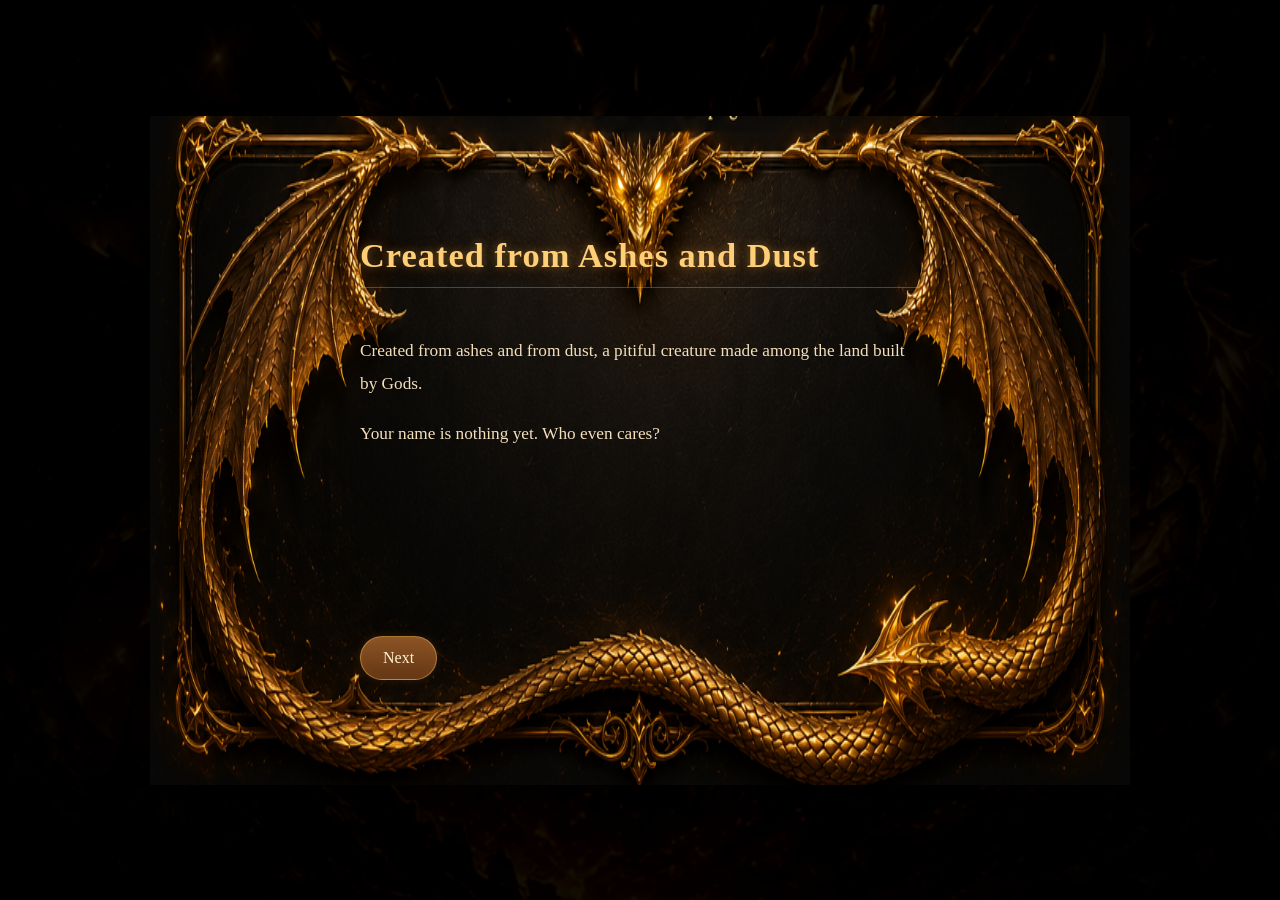
==== commit 00a82e20: "Add statRules.js script to index.html" ====
--- a/index.html
+++ b/index.html
@@ -78,6 +78,7 @@
        This controls the Next/Back buttons, character choices,
        localStorage save, and redirect to home.html.
        ========================= -->
-  <script src="js/app.js"></script>
+<script src="js/statRules.js"></script>
+<script src="js/app.js"></script>
 </body>
 </html>
--- a/css/style.css
+++ b/css/style.css
@@ -172,83 +172,72 @@
 
 /* ============================================================
    CREATION CARD WRAPPER
-   This is no longer a plain colored box.
-
-   It now holds:
-   1. creation-card-frame.png as the visual frame
-   2. live HTML text/forms/buttons on top of the frame
-
-   The frame does not change between slides.
-   Only the content changes.
+   This is the living card container.
+
+   Important:
+   The card changes size depending on the current character
+   creation step.
+
+   The ornate frame image is attached to this card and stretches
+   with the card shape.
    ============================================================ */
 
 .creation-card {
-  width: 100%;
-  max-width: 1100px;
-  min-height: 720px;
+  width: min(92vw, 980px);
+  min-height: 640px;
   position: relative;
   display: flex;
   align-items: stretch;
   justify-content: center;
+  transition: width 0.35s ease, min-height 0.35s ease;
 }
 
 
 /* ============================================================
    ORNATE CARD FRAME IMAGE
-   This displays the exact golden dragon card frame.
-
-   File used:
-   creation-card-frame.png
-
-   File location:
-   ROOT of the project
-
-   CSS path:
-   ../creation-card-frame.png
-
-   Important:
-   This is only visual. It does not block clicks.
+   This attaches the golden dragon frame directly to the card.
+
+   Important change:
+   background-size is now 100% 100%.
+
+   That means the frame stretches with the card when the card
+   becomes wider for lineage, ethnicity, and origin choices.
    ============================================================ */
 
 .creation-card-frame {
   position: absolute;
   inset: 0;
   z-index: 1;
-  background: url("../creation-card-frame.png") center center / contain no-repeat;
+  background: url("../creation-card-frame.png") center center / 100% 100% no-repeat;
   pointer-events: none;
 }
 
 
 /* ============================================================
    CARD CONTENT AREA
-   This is the safe text/form/button zone inside the ornate card.
-
-   Adjust this section if:
-   - text is too high
-   - text is too low
-   - text is too far left
-   - text is too far right
-   - buttons are too close to the tail
+   This is the safe zone where text, choices, forms, and buttons sit.
+
+   This area stays attached to the same card frame.
+   The step-specific CSS below changes its width and spacing.
    ============================================================ */
 
 .creation-card-content {
   position: relative;
   z-index: 5;
   width: 100%;
-  max-width: 780px;
-  min-height: 720px;
-
-  /* Text placement inside the card frame */
-  padding-top: 135px;
-  padding-right: 95px;
-  padding-bottom: 120px;
-  padding-left: 95px;
+  max-width: 720px;
+  min-height: 640px;
+
+  padding-top: 120px;
+  padding-right: 80px;
+  padding-bottom: 105px;
+  padding-left: 80px;
 
   display: flex;
   flex-direction: column;
   justify-content: flex-start;
-}
-
+  transition: max-width 0.35s ease, padding 0.35s ease, min-height 0.35s ease;
+}
 
 /* ============================================================
    CREATION TITLE
@@ -348,29 +337,34 @@
 
 
 /* ============================================================
-   CHOICE CARD GRID
-   Used for lineage, ethnicity, gender, and origin choices.
+   DEFAULT CHOICE CARD GRID
+   Used by smaller choice screens unless a step-specific layout
+   overrides it below.
    ============================================================ */
 
 .choice-grid {
   display: grid;
-  grid-template-columns: repeat(auto-fit, minmax(190px, 1fr));
-  gap: 14px;
+  grid-template-columns: repeat(2, minmax(220px, 1fr));
+  gap: 16px;
 }
 
 
 /* ============================================================
    CHOICE CARDS
-   Individual clickable selection boxes.
+   Individual selectable cards.
+
+   These are made slightly tighter so horizontal layouts fit
+   inside the ornate frame.
    ============================================================ */
 
 .choice-card {
-  background: rgba(22, 11, 6, 0.9);
-  border: 1px solid rgba(255, 173, 72, 0.26);
-  padding: 14px;
+  background: rgba(22, 11, 6, 0.88);
+  border: 1px solid rgba(255, 173, 72, 0.32);
+  padding: 12px;
   border-radius: 10px;
   cursor: pointer;
   transition: all 0.25s ease;
+  min-height: 120px;
 }
 
 .choice-card:hover {
@@ -394,14 +388,139 @@
 .choice-card h3 {
   margin: 0 0 8px;
   color: #ffcc74;
+  font-size: 1.08rem;
 }
 
 .choice-card p {
-  margin: 0 0 8px;
+  margin: 0 0 7px;
   color: #e3cfaa;
-  font-size: 0.95rem;
-}
-
+  font-size: 0.84rem;
+  line-height: 1.5;
+}
+
+/* ============================================================
+   STEP-SPECIFIC CARD LAYOUTS
+   These make the ornate card resize depending on which
+   character creation screen is active.
+
+   Step map from app.js:
+   step-4 = Lineage selection
+   step-5 = Ethnicity selection
+   step-7 = Origin selection
+   step-8 = Lowborn Record summary
+   ============================================================ */
+
+
+/* =========================
+   STEP 4: LINEAGE SELECTION
+   5 options displayed horizontally in one row.
+   ========================= */
+
+.creation-theme.step-4 .creation-card {
+  width: min(96vw, 1500px);
+  min-height: 620px;
+}
+
+.creation-theme.step-4 .creation-card-content {
+  max-width: 1240px;
+  min-height: 620px;
+  padding-top: 105px;
+  padding-right: 115px;
+  padding-bottom: 105px;
+  padding-left: 115px;
+}
+
+.creation-theme.step-4 .choice-grid {
+  grid-template-columns: repeat(5, minmax(150px, 1fr));
+  gap: 14px;
+}
+
+.creation-theme.step-4 .choice-card {
+  min-height: 185px;
+}
+
+
+/* =========================
+   STEP 5: ETHNICITY SELECTION
+   6 options displayed as 2 rows of 3.
+   ========================= */
+
+.creation-theme.step-5 .creation-card {
+  width: min(96vw, 1300px);
+  min-height: 680px;
+}
+
+.creation-theme.step-5 .creation-card-content {
+  max-width: 980px;
+  min-height: 680px;
+  padding-top: 105px;
+  padding-right: 110px;
+  padding-bottom: 110px;
+  padding-left: 110px;
+}
+
+.creation-theme.step-5 .choice-grid {
+  grid-template-columns: repeat(3, minmax(210px, 1fr));
+  gap: 16px;
+}
+
+.creation-theme.step-5 .choice-card {
+  min-height: 145px;
+}
+
+
+/* =========================
+   STEP 7: ORIGIN SELECTION
+   8 options displayed as 2 rows of 4.
+   ========================= */
+
+.creation-theme.step-7 .creation-card {
+  width: min(98vw, 1500px);
+  min-height: 760px;
+}
+
+.creation-theme.step-7 .creation-card-content {
+  max-width: 1220px;
+  min-height: 760px;
+  padding-top: 95px;
+  padding-right: 115px;
+  padding-bottom: 110px;
+  padding-left: 115px;
+}
+
+.creation-theme.step-7 .choice-grid {
+  grid-template-columns: repeat(4, minmax(210px, 1fr));
+  gap: 14px;
+}
+
+.creation-theme.step-7 .choice-card {
+  min-height: 190px;
+}
+
+
+/* =========================
+   STEP 8: LOWBORN RECORD
+   Summary screen returns to a centered card shape.
+   ========================= */
+
+.creation-theme.step-8 .creation-card {
+  width: min(92vw, 1050px);
+  min-height: 650px;
+}
+
+.creation-theme.step-8 .creation-card-content {
+  max-width: 760px;
+  min-height: 650px;
+  padding-top: 115px;
+  padding-right: 85px;
+  padding-bottom: 105px;
+  padding-left: 85px;
+}
+
+.creation-theme.step-8 .summary-box {
+  max-width: 620px;
+  margin: 0 auto;
+}
 
 /* ============================================================
    SUMMARY BOX
@@ -798,8 +917,35 @@
 
 /* ============================================================
    RESPONSIVE DESIGN
-   This section makes pages work better on smaller screens.
-   ============================================================ */
+   Keeps the card usable on smaller screens.
+
+   On smaller screens, the horizontal layouts collapse so the
+   player can still read and select everything.
+   ============================================================ */
+
+@media (max-width: 1200px) {
+  .creation-theme.step-4 .choice-grid {
+    grid-template-columns: repeat(3, minmax(190px, 1fr));
+  }
+
+  .creation-theme.step-7 .choice-grid {
+    grid-template-columns: repeat(2, minmax(230px, 1fr));
+  }
+
+  .creation-theme.step-4 .creation-card,
+  .creation-theme.step-5 .creation-card,
+  .creation-theme.step-7 .creation-card {
+    width: min(96vw, 1100px);
+  }
+
+  .creation-theme.step-4 .creation-card-content,
+  .creation-theme.step-5 .creation-card-content,
+  .creation-theme.step-7 .creation-card-content {
+    max-width: 860px;
+    padding-right: 85px;
+    padding-left: 85px;
+  }
+}
 
 @media (max-width: 1000px) {
   .game-layout,
@@ -813,31 +959,42 @@
   }
 
   .creation-page {
-    padding: 22px;
-  }
-
-  .creation-card {
-    max-width: 100%;
-    min-height: 680px;
-  }
-
-  .creation-card-content {
-    max-width: 700px;
-    min-height: 680px;
-
-    /* Smaller screen safe-area adjustment */
-    padding-top: 125px;
-    padding-right: 80px;
-    padding-bottom: 110px;
-    padding-left: 80px;
+    padding: 12px;
+  }
+
+  .creation-card,
+  .creation-theme.step-4 .creation-card,
+  .creation-theme.step-5 .creation-card,
+  .creation-theme.step-7 .creation-card,
+  .creation-theme.step-8 .creation-card {
+    width: 100%;
+    min-height: 850px;
+  }
+
+  .creation-card-content,
+  .creation-theme.step-4 .creation-card-content,
+  .creation-theme.step-5 .creation-card-content,
+  .creation-theme.step-7 .creation-card-content,
+  .creation-theme.step-8 .creation-card-content {
+    max-width: 760px;
+    min-height: 850px;
+
+    padding-top: 130px;
+    padding-right: 70px;
+    padding-bottom: 115px;
+    padding-left: 70px;
   }
 
   .creation-card-content h1 {
-    font-size: 1.75rem;
-  }
-
-  .choice-grid {
-    grid-template-columns: 1fr;
+    font-size: 1.8rem;
+  }
+
+  .choice-grid,
+  .creation-theme.step-4 .choice-grid,
+  .creation-theme.step-5 .choice-grid,
+  .creation-theme.step-7 .choice-grid {
+    grid-template-columns: repeat(2, minmax(180px, 1fr));
+    gap: 12px;
   }
 
   .bg-dragon-overlay {
@@ -846,18 +1003,25 @@
 }
 
 @media (max-width: 700px) {
-  .creation-card {
-    min-height: 650px;
-  }
-
-  .creation-card-content {
-    min-height: 650px;
-
-    /* Phone-sized safe-area adjustment */
-    padding-top: 115px;
-    padding-right: 55px;
-    padding-bottom: 95px;
-    padding-left: 55px;
+  .creation-card,
+  .creation-theme.step-4 .creation-card,
+  .creation-theme.step-5 .creation-card,
+  .creation-theme.step-7 .creation-card,
+  .creation-theme.step-8 .creation-card {
+    min-height: 950px;
+  }
+
+  .creation-card-content,
+  .creation-theme.step-4 .creation-card-content,
+  .creation-theme.step-5 .creation-card-content,
+  .creation-theme.step-7 .creation-card-content,
+  .creation-theme.step-8 .creation-card-content {
+    min-height: 950px;
+
+    padding-top: 125px;
+    padding-right: 45px;
+    padding-bottom: 105px;
+    padding-left: 45px;
   }
 
   .creation-card-content h1 {
@@ -866,8 +1030,15 @@
 
   .story-text,
   .creation-form {
-    font-size: 0.95rem;
-    line-height: 1.65;
+    font-size: 0.92rem;
+    line-height: 1.6;
+  }
+
+  .choice-grid,
+  .creation-theme.step-4 .choice-grid,
+  .creation-theme.step-5 .choice-grid,
+  .creation-theme.step-7 .choice-grid {
+    grid-template-columns: 1fr;
   }
 
   button {
